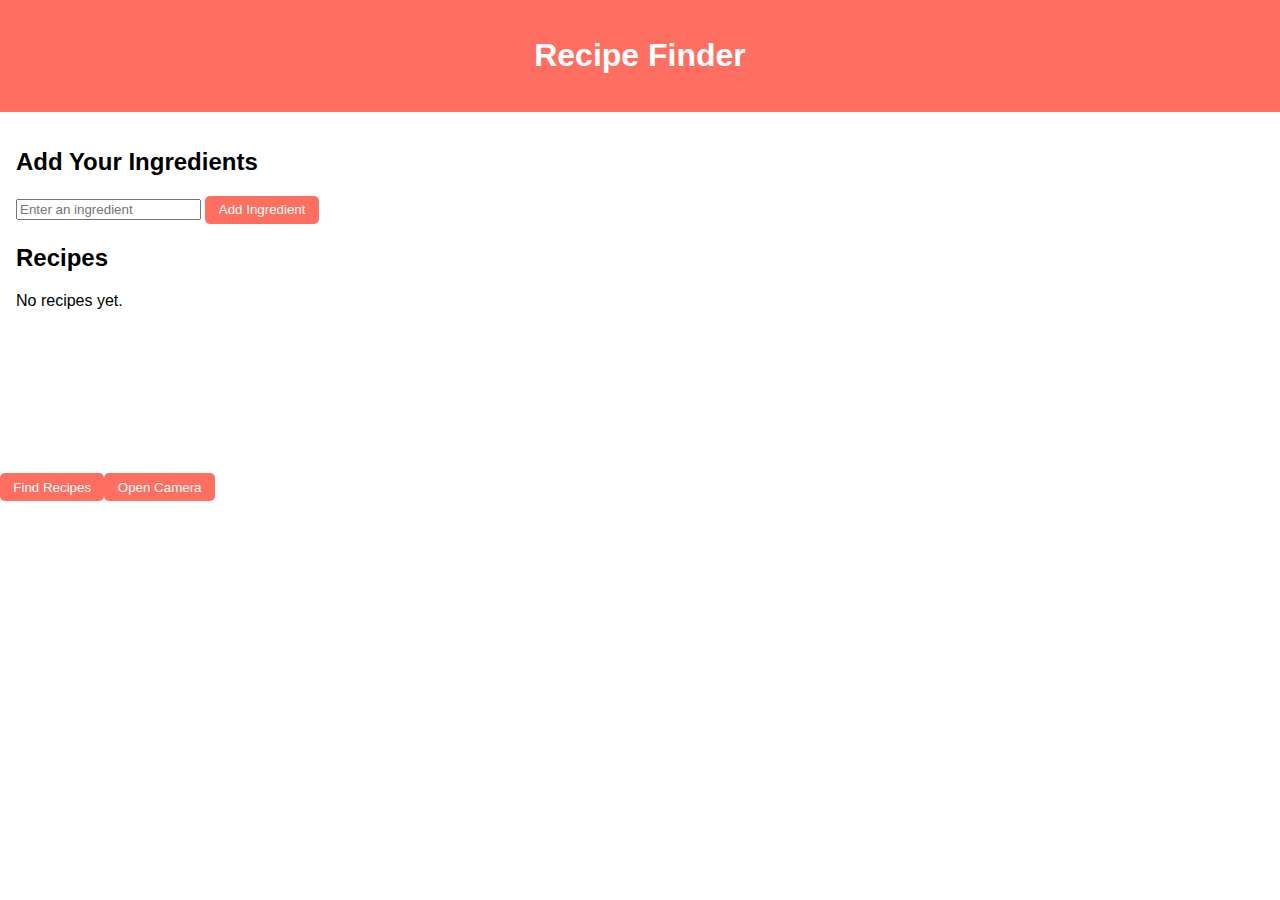
==== RecipeFinder/index.html @ e74bd14e "Add files via upload" ====
<!DOCTYPE html>
<html lang="en">
<head>
    <meta charset="UTF-8">
    <meta name="viewport" content="width=device-width, initial-scale=1.0">
    <title>Recipe Finder</title>
    <link rel="stylesheet" href="styles/style.css">
    <link rel="manifest" href="manifest.json">
</head>
<body>
    <header>
        <h1>Recipe Finder</h1>
    </header>
    <main>
        <section id="ingredient-input">
            <h2>Add Your Ingredients</h2>
            <input type="text" id="ingredient" placeholder="Enter an ingredient">
            <button id="add-ingredient">Add Ingredient</button>
            <ul id="ingredient-list"></ul>
        </section>
        <section id="recipes">
            <h2>Recipes</h2>
            <div id="recipe-results">No recipes yet.</div>
        </section>
    </main>
    <script src="scripts/app.js"></script>
</body>
</html>
---- RecipeFinder/styles/style.css ----
body {
    font-family: Arial, sans-serif;
    margin: 0;
    padding: 0;
    box-sizing: border-box;
}

header {
    background-color: #ff6f61;
    color: white;
    text-align: center;
    padding: 1em 0;
}

main {
    padding: 1em;
}

section {
    margin: 1em 0;
}

button {
    background-color: #ff6f61;
    color: white;
    border: none;
    padding: 0.5em 1em;
    cursor: pointer;
    border-radius: 5px;
}

button:hover {
    background-color: #ff5a4c;
}

#ingredient-list {
    list-style: none;
    padding: 0;
}

#ingredient-list li {
    margin: 0.5em 0;
}
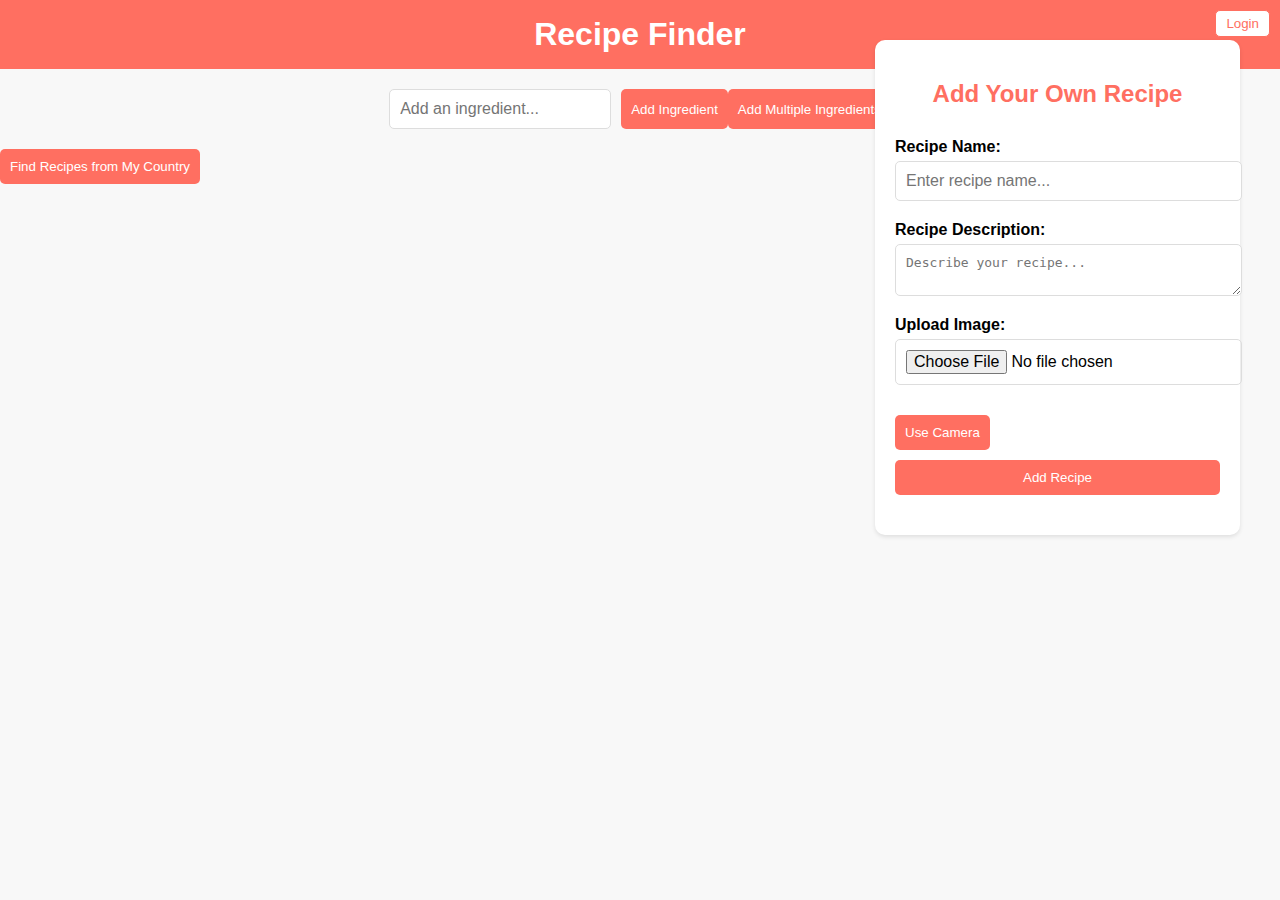
==== commit e247ee18: "latest version" ====
--- a/RecipeFinder/index.html
+++ b/RecipeFinder/index.html
@@ -1,28 +1,61 @@
 <!DOCTYPE html>
 <html lang="en">
 <head>
-    <meta charset="UTF-8">
-    <meta name="viewport" content="width=device-width, initial-scale=1.0">
-    <title>Recipe Finder</title>
-    <link rel="stylesheet" href="styles/style.css">
-    <link rel="manifest" href="manifest.json">
+  <meta charset="UTF-8">
+  <meta name="viewport" content="width=device-width, initial-scale=1.0">
+  <title>Recipe Finder</title>
+  <link rel="stylesheet" href="styles/style.css">
+  <link rel="manifest" href="manifest.json">
 </head>
 <body>
-    <header>
-        <h1>Recipe Finder</h1>
-    </header>
-    <main>
-        <section id="ingredient-input">
-            <h2>Add Your Ingredients</h2>
-            <input type="text" id="ingredient" placeholder="Enter an ingredient">
-            <button id="add-ingredient">Add Ingredient</button>
-            <ul id="ingredient-list"></ul>
-        </section>
-        <section id="recipes">
-            <h2>Recipes</h2>
-            <div id="recipe-results">No recipes yet.</div>
-        </section>
-    </main>
-    <script src="scripts/app.js"></script>
+  <!-- Header -->
+  <header>
+    <h1>Recipe Finder</h1>
+    <div class="auth-buttons">
+      <button id="login-button">Login</button>
+      <button id="logout-button" style="display: none;">Logout</button>
+    </div>
+  </header>
+
+  <!-- Add Your Own Recipe Section -->
+  <div class="add-recipe-container">
+    <h2>Add Your Own Recipe</h2>
+    <form id="recipe-form">
+      <label for="user-recipe-name">Recipe Name:</label>
+      <input type="text" id="user-recipe-name" placeholder="Enter recipe name..." required />
+
+      <label for="user-recipe-description">Recipe Description:</label>
+      <textarea id="user-recipe-description" placeholder="Describe your recipe..." required></textarea>
+
+      <label for="user-recipe-image">Upload Image:</label>
+      <input type="file" id="user-recipe-image" accept="image/*" />
+
+      <div class="camera-container">
+        <button type="button" id="camera-button">Use Camera</button>
+        <div id="camera-capture"></div>
+      </div>
+
+      <button type="submit">Add Recipe</button>
+    </form>
+    <div id="user-recipe-gallery"></div>
+  </div>
+
+  <!-- Ingredients Section -->
+  <div class="ingredient-input">
+    <input type="text" id="ingredient" placeholder="Add an ingredient..." />
+    <button id="add-ingredient">Add Ingredient</button>
+    <button id="add-multiple-ingredients">Add Multiple Ingredients</button>
+  </div>
+
+  <ul id="ingredient-list"></ul>
+
+  <!-- Find Recipes Section -->
+  <div class="recipe-actions">
+    <button id="country-recipes">Find Recipes from My Country</button>
+  </div>
+
+  <div id="recipe-results"></div>
+
+  <script src="scripts/app.js"></script>
 </body>
 </html>
--- a/RecipeFinder/styles/style.css
+++ b/RecipeFinder/styles/style.css
@@ -1,8 +1,10 @@
+/* General Styles */
 body {
     font-family: Arial, sans-serif;
     margin: 0;
     padding: 0;
     box-sizing: border-box;
+    background-color: #f8f8f8;
 }
 
 header {
@@ -10,21 +12,135 @@
     color: white;
     text-align: center;
     padding: 1em 0;
-}
-
-main {
-    padding: 1em;
-}
-
-section {
-    margin: 1em 0;
+    position: relative;
+}
+
+header h1 {
+    margin: 0;
+}
+
+.auth-buttons {
+    position: absolute;
+    top: 10px;
+    right: 10px;
+}
+
+.auth-buttons button {
+    background-color: #fff;
+    color: #ff6f61;
+    border: 1px solid #ff6f61;
+    padding: 5px 10px;
+    cursor: pointer;
+    border-radius: 5px;
+    margin-left: 5px;
+}
+
+.auth-buttons button:hover {
+    background-color: #ff6f61;
+    color: white;
+}
+
+/* Add Your Own Recipe Section */
+.add-recipe-container {
+    background-color: #fff;
+    padding: 20px;
+    margin: 20px;
+    border-radius: 10px;
+    box-shadow: 0 2px 4px rgba(0, 0, 0, 0.1);
+    max-width: 400px;
+    position: absolute;
+    top: 20px;
+    right: 20px;
+}
+
+.add-recipe-container h2 {
+    color: #ff6f61;
+    text-align: center;
+}
+
+#recipe-form {
+    display: flex;
+    flex-direction: column;
+}
+
+#recipe-form label {
+    margin-top: 10px;
+    margin-bottom: 5px;
+    font-weight: bold;
+}
+
+#recipe-form input,
+#recipe-form textarea {
+    padding: 10px;
+    margin-bottom: 10px;
+    border: 1px solid #ddd;
+    border-radius: 5px;
+    width: 100%;
+    font-size: 1em;
+}
+
+#recipe-form button {
+    background-color: #ff6f61;
+    color: white;
+    border: none;
+    padding: 10px;
+    cursor: pointer;
+    border-radius: 5px;
+    margin-top: 10px;
+}
+
+#recipe-form button:hover {
+    background-color: #ff5a4c;
+}
+
+/* Camera Capture */
+.camera-container {
+    margin-top: 10px;
+}
+
+#camera-capture video {
+    display: block;
+    max-width: 100%;
+    border: 1px solid #ddd;
+    border-radius: 5px;
+    margin-top: 10px;
+}
+
+/* User Recipe Gallery */
+#user-recipe-gallery {
+    margin-top: 20px;
+}
+
+#user-recipe-gallery img {
+    width: 100%;
+    max-width: 300px;
+    height: auto;
+    border-radius: 10px;
+    box-shadow: 0 2px 4px rgba(0, 0, 0, 0.1);
+    margin: 10px 0;
+}
+
+/* Ingredients Section */
+.ingredient-input {
+    display: flex;
+    justify-content: center;
+    margin: 20px;
+}
+
+.ingredient-input input {
+    padding: 10px;
+    font-size: 1em;
+    margin-right: 10px;
+    border: 1px solid #ddd;
+    border-radius: 5px;
+    width: 200px;
 }
 
 button {
     background-color: #ff6f61;
     color: white;
     border: none;
-    padding: 0.5em 1em;
+    padding: 10px;
     cursor: pointer;
     border-radius: 5px;
 }
@@ -33,11 +149,77 @@
     background-color: #ff5a4c;
 }
 
+/* Recipe Results */
+#recipe-results {
+    margin: 20px;
+    display: flex;
+    flex-wrap: wrap;
+    justify-content: center;
+    gap: 20px;
+}
+
+.recipe {
+    background-color: #fff;
+    padding: 15px;
+    border-radius: 10px;
+    box-shadow: 0 2px 4px rgba(0, 0, 0, 0.1);
+    max-width: 300px;
+    text-align: center;
+}
+
+.recipe img {
+    width: 100%;
+    max-width: 300px;
+    height: 200px;
+    object-fit: cover;
+    border-radius: 10px;
+    margin-bottom: 10px;
+}
+
+.recipe h3 {
+    color: #ff6f61;
+    font-size: 1.2em;
+}
+
+.recipe p {
+    margin: 5px 0;
+    font-size: 0.9em;
+    color: #555;
+}
+
+.recipe a {
+    text-decoration: none;
+    color: #ff6f61;
+    font-weight: bold;
+}
+
+.recipe a:hover {
+    text-decoration: underline;
+}
+
+/* Ingredient List */
 #ingredient-list {
-    list-style: none;
+    list-style-type: none;
     padding: 0;
+    text-align: center;
 }
 
 #ingredient-list li {
-    margin: 0.5em 0;
-}
+    background-color: #fff;
+    margin: 5px auto;
+    padding: 10px;
+    border-radius: 5px;
+    max-width: 200px;
+}
+
+/* Responsive Design */
+@media screen and (max-width: 768px) {
+    .add-recipe-container {
+        position: static;
+        margin: 20px auto;
+    }
+    #recipe-results {
+        flex-direction: column;
+        align-items: center;
+    }
+}
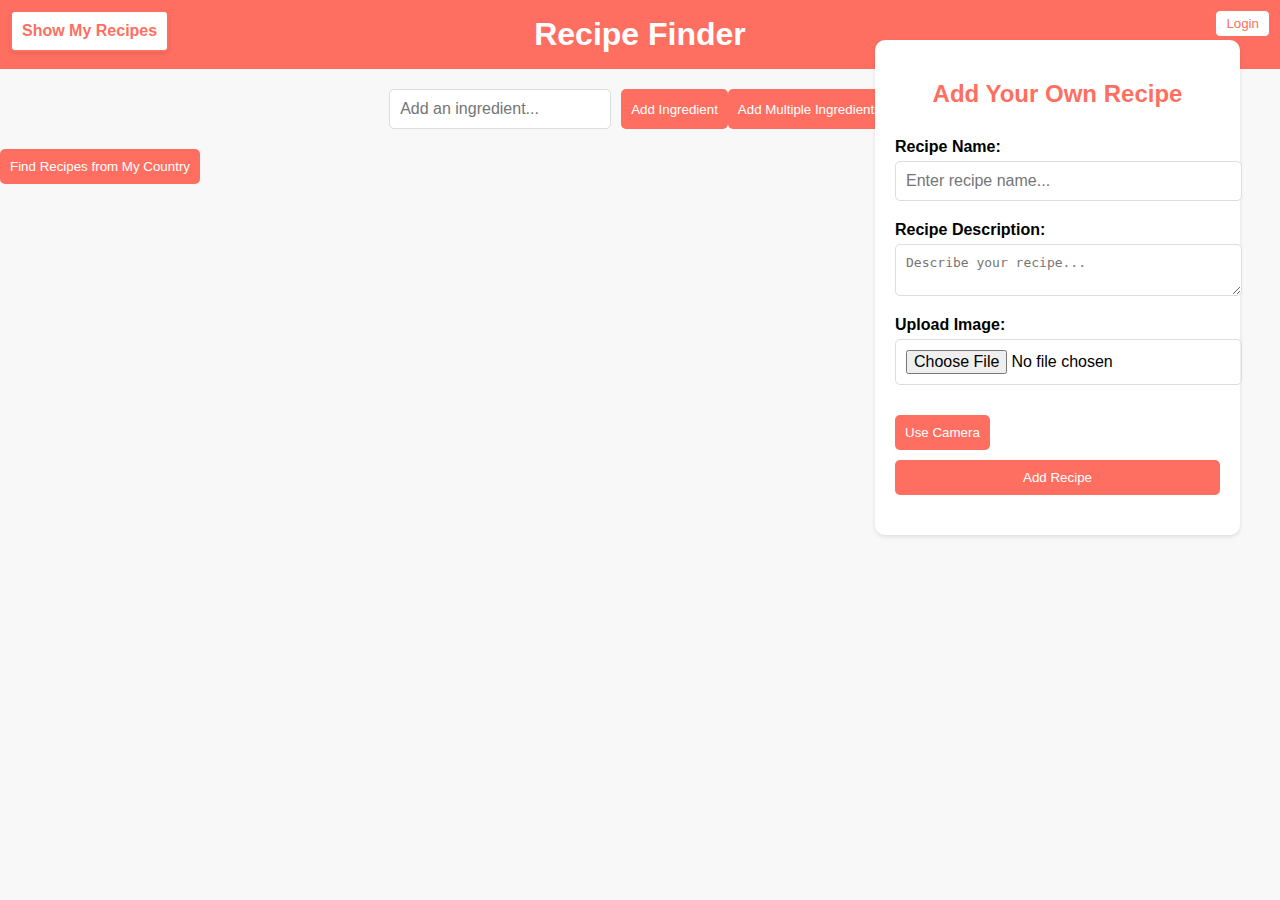
==== commit dada4735: "Show and Hide Button added ." ====
--- a/RecipeFinder/index.html
+++ b/RecipeFinder/index.html
@@ -6,6 +6,25 @@
   <title>Recipe Finder</title>
   <link rel="stylesheet" href="styles/style.css">
   <link rel="manifest" href="manifest.json">
+  <style>
+    #show-recipes-button {
+      position: absolute;
+      top: 10px;
+      left: 10px;
+      z-index: 1000;
+      background-color: white;
+      color: #ff6f61;
+      border: 2px solid #ff6f61;
+      padding: 10px;
+      border-radius: 5px;
+      cursor: pointer;
+      font-weight: bold;
+    }
+    #show-recipes-button:hover {
+      background-color: #ff6f61;
+      color: white;
+    }
+  </style>
 </head>
 <body>
   <!-- Header -->
@@ -56,6 +75,13 @@
 
   <div id="recipe-results"></div>
 
+  <!-- Show/Hide Recipes Section -->
+  <div class="show-recipes-section">
+    <button id="show-recipes-button" class="show-recipes-button">Show My Recipes</button>
+
+    <div id="recipes-container" style="display: none;"></div>
+  </div>
+
   <script src="scripts/app.js"></script>
 </body>
-</html>
+</html>--- a/RecipeFinder/styles/style.css
+++ b/RecipeFinder/styles/style.css
@@ -40,6 +40,26 @@
     color: white;
 }
 
+/* Show My Recipes Button */
+#show-recipes-button {
+    background-color: #fff;
+    color: #ff6f61;
+    border: 2px solid #ff6f61;
+    border-radius: 5px;
+    padding: 10px 20px;
+    font-size: 1em;
+    cursor: pointer;
+    position: absolute;
+    top: 20px;
+    left: 20px;
+    box-shadow: 0 2px 4px rgba(0, 0, 0, 0.1);
+}
+
+#show-recipes-button:hover {
+    background-color: #ff6f61;
+    color: white;
+}
+
 /* Add Your Own Recipe Section */
 .add-recipe-container {
     background-color: #fff;
@@ -113,11 +133,12 @@
 
 #user-recipe-gallery img {
     width: 100%;
-    max-width: 300px;
-    height: auto;
-    border-radius: 10px;
-    box-shadow: 0 2px 4px rgba(0, 0, 0, 0.1);
-    margin: 10px 0;
+    max-width: 150px; /* Görsel boyutlandırma */
+    height: 150px;
+    object-fit: cover; /* Görseli kırpma ve orantılı boyutlandırma */
+    border-radius: 10px;
+    box-shadow: 0 2px 4px rgba(0, 0, 0, 0.1);
+    margin: 10px auto; /* Görseli ortala */
 }
 
 /* Ingredients Section */
@@ -222,4 +243,9 @@
         flex-direction: column;
         align-items: center;
     }
-}
+    #show-recipes-button {
+        position: static;
+        margin: 10px auto;
+        display: block;
+    }
+}
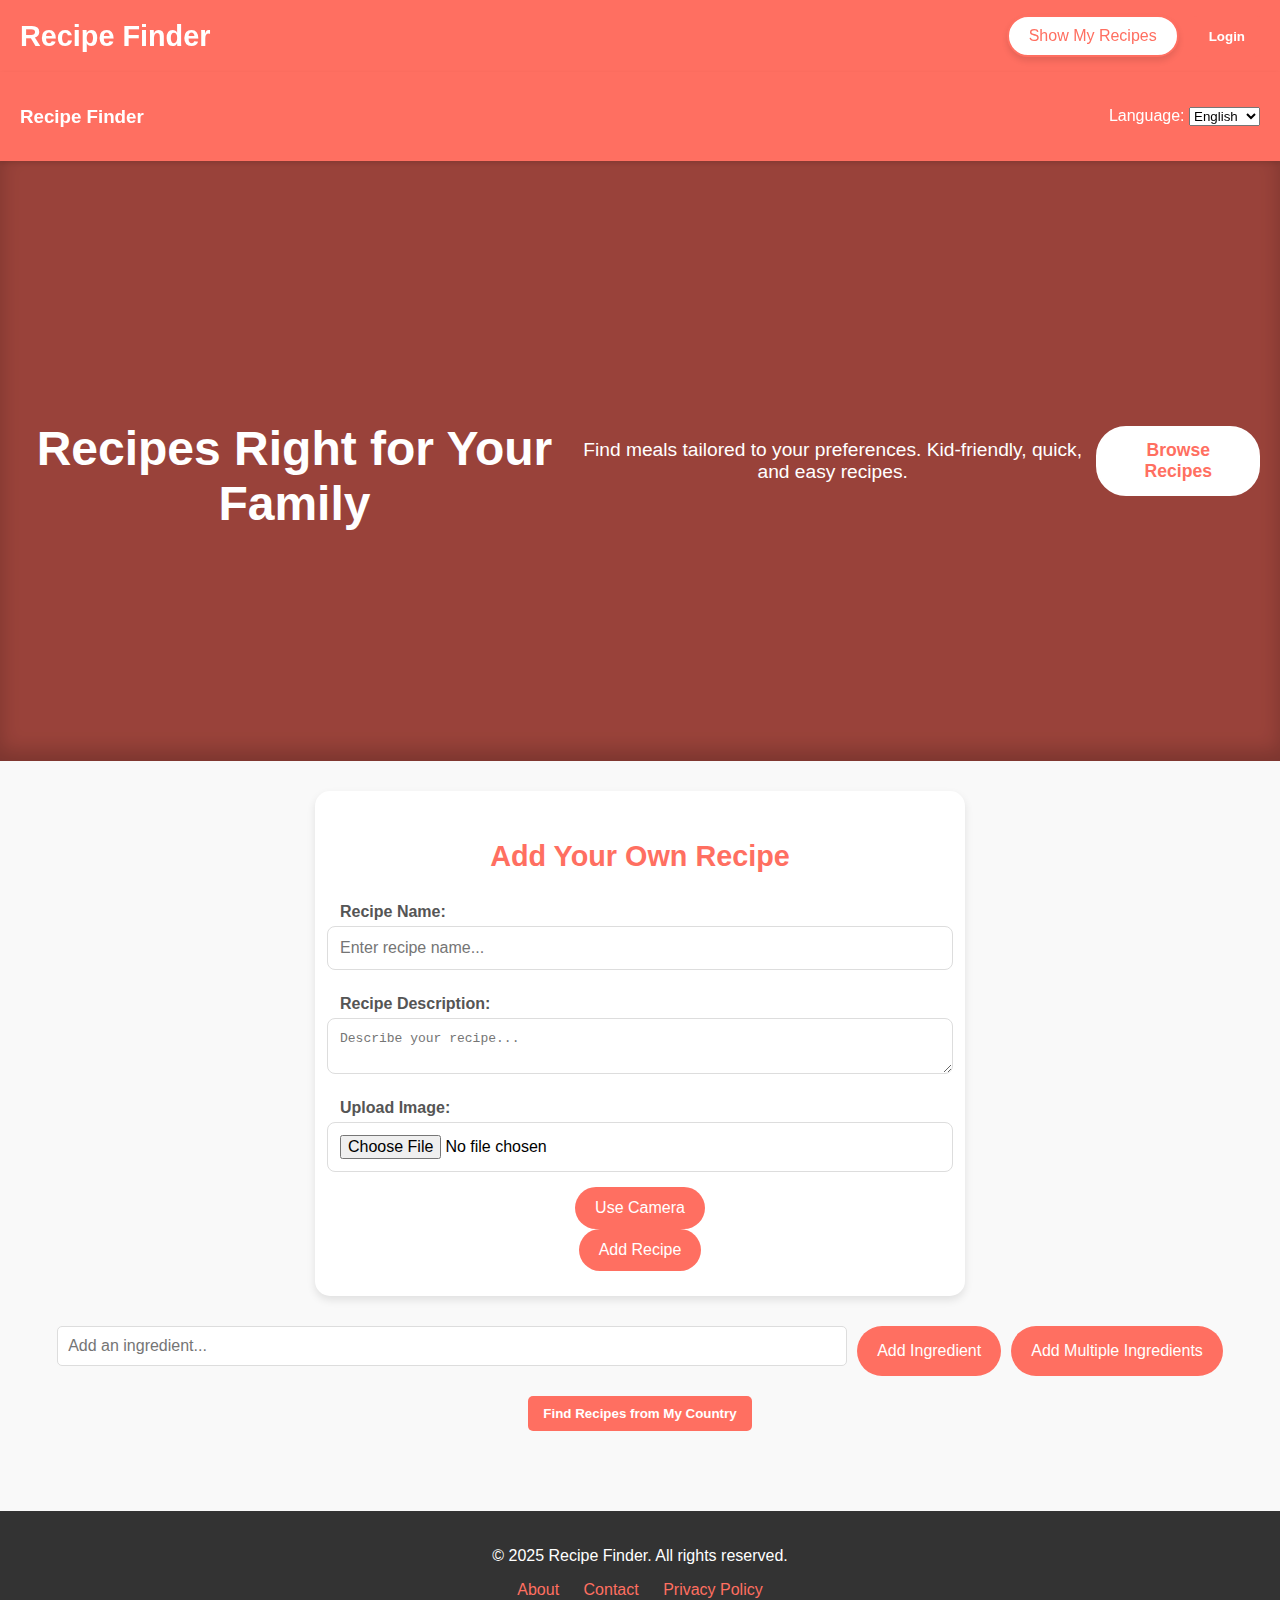
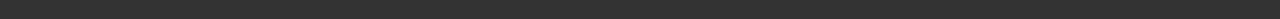
==== commit 9573c1d0: "debug" ====
--- a/RecipeFinder/index.html
+++ b/RecipeFinder/index.html
@@ -7,22 +7,167 @@
   <link rel="stylesheet" href="styles/style.css">
   <link rel="manifest" href="manifest.json">
   <style>
-    #show-recipes-button {
-      position: absolute;
-      top: 10px;
-      left: 10px;
-      z-index: 1000;
-      background-color: white;
-      color: #ff6f61;
-      border: 2px solid #ff6f61;
-      padding: 10px;
+    /* Genel Buton Stilleri */
+    button {
+      background-color: #ff6f61;
+      color: white;
+      border: none;
+      padding: 10px 15px;
       border-radius: 5px;
       cursor: pointer;
       font-weight: bold;
-    }
-    #show-recipes-button:hover {
+      transition: background-color 0.3s ease;
+    }
+    button:hover {
+      background-color: #ff5a4c;
+    }
+
+    /* Header */
+    header {
       background-color: #ff6f61;
       color: white;
+      padding: 15px 20px;
+      display: flex;
+      justify-content: space-between;
+      align-items: center;
+      box-shadow: 0 2px 4px rgba(0, 0, 0, 0.1);
+      position: sticky;
+      top: 0;
+      z-index: 1000;
+    }
+
+    header h1 {
+      margin: 0;
+      font-size: 1.8em;
+    }
+
+    .navigation {
+      display: flex;
+      gap: 15px;
+    }
+
+    /* Hamburger Menü */
+    .hamburger-menu {
+      display: none;
+      flex-direction: column;
+      cursor: pointer;
+      gap: 5px;
+    }
+
+    .hamburger-menu span {
+      width: 25px;
+      height: 3px;
+      background-color: white;
+    }
+
+    @media screen and (max-width: 768px) {
+      .navigation {
+        display: none;
+        flex-direction: column;
+        background-color: #ff6f61;
+        padding: 10px;
+        position: absolute;
+        top: 60px;
+        right: 0;
+        width: 100%;
+        box-shadow: 0 2px 4px rgba(0, 0, 0, 0.1);
+      }
+      .navigation.active {
+        display: flex;
+      }
+      .hamburger-menu {
+        display: flex;
+      }
+    }
+
+    /* Hero Section */
+    .hero-section {
+      background-color: #ff6f61;
+      color: white;
+      text-align: center;
+      padding: 100px 20px;
+      background-image: url('https://www.hrcacademy.com/wp-content/uploads/2023/10/qualities-of-a-sous-chef.jpg'); /* Arka plan resmi buraya */
+      background-size: cover;
+      background-position: center;
+    }
+    .hero-section h2 {
+      font-size: 3em;
+      font-weight: bold;
+      margin-bottom: 10px;
+    }
+    .hero-section p {
+      font-size: 1.2em;
+      margin-bottom: 20px;
+    }
+
+    /* Ingredients Section */
+    .ingredient-input {
+      margin: 20px 0;
+      text-align: center;
+    }
+    .ingredient-input input {
+      padding: 10px;
+      border: 1px solid #ddd;
+      border-radius: 5px;
+      width: 60%;
+      margin-bottom: 10px;
+    }
+
+    /* Recipe Finder Section */
+    .recipe-actions {
+      text-align: center;
+      margin-top: 20px;
+    }
+
+    /* Footer */
+    footer {
+      background-color: #333;
+      color: white;
+      padding: 20px;
+      text-align: center;
+      margin-top: 40px;
+    }
+    footer a {
+      color: #ff6f61;
+      text-decoration: none;
+      margin: 0 10px;
+    }
+    footer a:hover {
+      text-decoration: underline;
+    }
+
+    /* Card Grid for Recipes */
+    .recipe-cards {
+      display: grid;
+      grid-template-columns: repeat(auto-fit, minmax(250px, 1fr));
+      gap: 20px;
+      margin: 20px;
+      padding: 10px;
+    }
+    .recipe-card {
+      background: white;
+      border-radius: 8px;
+      box-shadow: 0 2px 4px rgba(0, 0, 0, 0.1);
+      overflow: hidden;
+      transition: transform 0.3s ease, box-shadow 0.3s ease;
+    }
+    .recipe-card:hover {
+      transform: translateY(-5px);
+      box-shadow: 0 4px 8px rgba(0, 0, 0, 0.2);
+    }
+    .recipe-card img {
+      width: 100%;
+      height: 200px;
+      object-fit: cover;
+    }
+    .recipe-card h3 {
+      font-size: 1.2em;
+      margin: 10px;
+    }
+    .recipe-card p {
+      font-size: 0.9em;
+      color: #555;
+      margin: 0 10px 10px;
     }
   </style>
 </head>
@@ -30,11 +175,37 @@
   <!-- Header -->
   <header>
     <h1>Recipe Finder</h1>
-    <div class="auth-buttons">
+    <div class="hamburger-menu">
+      <span></span>
+      <span></span>
+      <span></span>
+    </div>
+    <nav class="navigation">
+      <button id="show-recipes-button">Show My Recipes</button>
       <button id="login-button">Login</button>
       <button id="logout-button" style="display: none;">Logout</button>
+    </nav>
+  </header>
+
+  <header>
+    <h3 id="page-title">Recipe Finder</h3>
+    <div class="language-selector">
+      <label for="language">Language:</label>
+      <select id="language">
+        <option value="en" selected>English</option>
+        <option value="tr">Türkçe</option>
+        <option value="es">Español</option>
+      </select>
     </div>
   </header>
+  
+
+  <!-- Hero Section -->
+  <section class="hero-section">
+    <h2>Recipes Right for Your Family</h2>
+    <p>Find meals tailored to your preferences. Kid-friendly, quick, and easy recipes.</p>
+    <button id="browse-recipes">Browse Recipes</button>
+  </section>
 
   <!-- Add Your Own Recipe Section -->
   <div class="add-recipe-container">
@@ -75,13 +246,47 @@
 
   <div id="recipe-results"></div>
 
-  <!-- Show/Hide Recipes Section -->
-  <div class="show-recipes-section">
-    <button id="show-recipes-button" class="show-recipes-button">Show My Recipes</button>
-
-    <div id="recipes-container" style="display: none;"></div>
-  </div>
-
+  <!-- Recipe Cards Section -->
+  <div class="recipe-cards">
+    <!-- Recipe Cards Dynamically Injected Here -->
+  </div>
+
+  
+  <div id="message-box"></div>
+  <div id="some-element-id"></div>
+  <div id="recipes-container" style="display: none"></div>
+
+
+
+  <!-- Footer -->
+  <footer>
+    <p>&copy; 2025 Recipe Finder. All rights reserved.</p>
+    <a href="#">About</a>
+    <a href="#">Contact</a>
+    <a href="#">Privacy Policy</a>
+  </footer>
+
+  <script>
+    const hamburgerMenu = document.querySelector('.hamburger-menu');
+    const navigation = document.querySelector('.navigation');
+
+    hamburgerMenu.addEventListener('click', () => {
+      navigation.classList.toggle('active');
+    });
+
+ // Sticky header davranışı için scroll event listener
+    document.addEventListener("scroll", () => {
+    const header = document.querySelector("header");
+    const scrollY = window.scrollY;
+
+    if (scrollY > 50) {
+      header.classList.add("scrolled"); // Kaydırıldığında sınıf eklenir
+    } else {
+      header.classList.remove("scrolled"); // Üste geri dönüldüğünde sınıf kaldırılır
+    }
+  });
+
+  </script>
   <script src="scripts/app.js"></script>
 </body>
-</html>+</html>
--- a/RecipeFinder/styles/style.css
+++ b/RecipeFinder/styles/style.css
@@ -1,251 +1,287 @@
-/* General Styles */
+/* Genel */
 body {
-    font-family: Arial, sans-serif;
+    font-family: 'Poppins', sans-serif;
     margin: 0;
     padding: 0;
     box-sizing: border-box;
-    background-color: #f8f8f8;
-}
-
-header {
-    background-color: #ff6f61;
-    color: white;
+    background-color: #f9f9f9;
+  }
+  
+  /* Header */
+  header {
+    background-color: #ff6f61;
+    color: white;
+    padding: 1em 20px;
+    display: flex;
+    justify-content: space-between;
+    align-items: center;
+    box-shadow: 0 4px 6px rgba(0, 0, 0, 0.1);
+    position: sticky;
+    top: 0;
+    z-index: 1000;
+  }
+  
+  header h1 {
+    margin: 0;
+    font-size: 2em;
+    font-weight: 600;
+  }
+  
+  .auth-buttons {
+    display: flex;
+    gap: 10px;
+  }
+  
+  .auth-buttons button {
+    background-color: #fff;
+    color: #ff6f61;
+    border: 1px solid #ff6f61;
+    padding: 8px 15px;
+    cursor: pointer;
+    border-radius: 20px;
+    font-size: 0.9em;
+    font-weight: 500;
+    transition: all 0.3s ease;
+  }
+  
+  .auth-buttons button:hover {
+    background-color: #ff6f61;
+    color: white;
+  }
+  
+  /* Hero Section */
+  .hero-section {
+    display: flex;
+    align-items: center;
+    justify-content: space-between;
+    padding: 50px 20px;
+    height: 400px;
+    background-color: #ff6f61;
+    background-image: url('https://www.hrcacademy.com/wp-content/uploads/2023/10/qualities-of-a-sous-chef.jpg'); /* Yüksek çözünürlüklü görsel */
+    background-size: cover;
+    background-position: center;
+    background-repeat: no-repeat;
+    color: white;
+    text-align: left;
+    position: relative;
+    box-shadow: inset 0 -10px 20px rgba(0, 0, 0, 0.2);
+  }
+  
+  .hero-section h2 {
+    font-size: 3em;
+    font-weight: bold;
+    margin-bottom: 10px;
+  }
+  
+  .hero-section p {
+    font-size: 1.2em;
+    margin-bottom: 20px;
+  }
+  
+  .hero-section button {
+    background-color: white;
+    color: #ff6f61;
+    padding: 12px 25px;
+    border: 2px solid white;
+    font-size: 1.1em;
+    border-radius: 30px;
+    cursor: pointer;
+    font-weight: bold;
+    transition: all 0.3s ease;
+  }
+  
+  .hero-section button:hover {
+    background-color: #ff6f61;
+    color: white;
+  }
+  
+  /* Overlay (isteğe bağlı ek gölge) */
+  .hero-section::before {
+    content: '';
+    position: absolute;
+    top: 0;
+    left: 0;
+    width: 100%;
+    height: 100%;
+    background-color: rgba(0, 0, 0, 0.4); /* Yarı saydam bir gölge */
+    z-index: 1;
+  }
+  
+  .hero-section > * {
+    position: relative;
+    z-index: 2; /* İçerikleri overlay'in üstünde tut */
+  }
+  
+  /* Show Recipes Button */
+  #show-recipes-button {
+    background-color: white;
+    color: #ff6f61;
+    border: 2px solid #ff6f61;
+    padding: 10px 20px;
+    font-size: 1em;
+    border-radius: 25px;
+    box-shadow: 0 4px 6px rgba(0, 0, 0, 0.1);
+    cursor: pointer;
+    font-weight: 500;
+    transition: 0.3s ease;
+  }
+  
+  #show-recipes-button:hover {
+    background-color: #ff6f61;
+    color: white;
+  }
+  
+  /* Add Recipe Section */
+  .add-recipe-container {
+    background-color: #fff;
+    padding: 25px;
+    margin: 30px auto;
+    border-radius: 15px;
+    box-shadow: 0 4px 8px rgba(0, 0, 0, 0.1);
+    max-width: 600px; /* Daha geniş ekranlarda optimize */
     text-align: center;
-    padding: 1em 0;
-    position: relative;
-}
-
-header h1 {
-    margin: 0;
-}
-
-.auth-buttons {
-    position: absolute;
-    top: 10px;
-    right: 10px;
-}
-
-.auth-buttons button {
+  }
+  
+  .add-recipe-container h2 {
+    color: #ff6f61;
+    font-size: 1.8em;
+    margin-bottom: 20px;
+  }
+  
+  #recipe-form {
+    display: flex;
+    flex-direction: column;
+    align-items: center;
+  }
+  
+  #recipe-form label {
+    align-self: flex-start;
+    margin: 10px 0 5px;
+    font-weight: bold;
+    color: #555;
+  }
+  
+  #recipe-form input,
+  #recipe-form textarea {
+    padding: 12px;
+    margin-bottom: 15px;
+    border: 1px solid #ddd;
+    border-radius: 8px;
+    width: 100%;
+    font-size: 1em;
+  }
+  
+  #recipe-form button {
+    background-color: #ff6f61;
+    color: white;
+    border: none;
+    padding: 12px 20px;
+    cursor: pointer;
+    border-radius: 25px;
+    font-size: 1em;
+    font-weight: 500;
+    transition: all 0.3s ease;
+  }
+  
+  #recipe-form button:hover {
+    background-color: #ff5a4c;
+  }
+  
+  /* Tarif Kartları */
+  #recipes-container {
+    display: none;
+    grid-template-columns: repeat(auto-fit, minmax(250px, 1fr));
+    gap: 20px;
+    padding: 20px;
+  }
+  
+  .user-recipe {
     background-color: #fff;
-    color: #ff6f61;
-    border: 1px solid #ff6f61;
-    padding: 5px 10px;
-    cursor: pointer;
-    border-radius: 5px;
-    margin-left: 5px;
-}
-
-.auth-buttons button:hover {
-    background-color: #ff6f61;
-    color: white;
-}
-
-/* Show My Recipes Button */
-#show-recipes-button {
-    background-color: #fff;
-    color: #ff6f61;
-    border: 2px solid #ff6f61;
-    border-radius: 5px;
-    padding: 10px 20px;
-    font-size: 1em;
-    cursor: pointer;
-    position: absolute;
-    top: 20px;
-    left: 20px;
-    box-shadow: 0 2px 4px rgba(0, 0, 0, 0.1);
-}
-
-#show-recipes-button:hover {
-    background-color: #ff6f61;
-    color: white;
-}
-
-/* Add Your Own Recipe Section */
-.add-recipe-container {
-    background-color: #fff;
+    border-radius: 15px;
+    box-shadow: 0 4px 8px rgba(0, 0, 0, 0.1);
     padding: 20px;
-    margin: 20px;
+    text-align: center;
+  }
+  
+  .user-recipe img {
+    width: 100%;
+    max-width: 250px;
+    height: auto;
     border-radius: 10px;
-    box-shadow: 0 2px 4px rgba(0, 0, 0, 0.1);
-    max-width: 400px;
-    position: absolute;
-    top: 20px;
-    right: 20px;
-}
-
-.add-recipe-container h2 {
-    color: #ff6f61;
-    text-align: center;
-}
-
-#recipe-form {
-    display: flex;
-    flex-direction: column;
-}
-
-#recipe-form label {
-    margin-top: 10px;
-    margin-bottom: 5px;
-    font-weight: bold;
-}
-
-#recipe-form input,
-#recipe-form textarea {
-    padding: 10px;
-    margin-bottom: 10px;
-    border: 1px solid #ddd;
-    border-radius: 5px;
-    width: 100%;
-    font-size: 1em;
-}
-
-#recipe-form button {
-    background-color: #ff6f61;
-    color: white;
-    border: none;
-    padding: 10px;
-    cursor: pointer;
-    border-radius: 5px;
-    margin-top: 10px;
-}
-
-#recipe-form button:hover {
-    background-color: #ff5a4c;
-}
-
-/* Camera Capture */
-.camera-container {
-    margin-top: 10px;
-}
-
-#camera-capture video {
-    display: block;
-    max-width: 100%;
-    border: 1px solid #ddd;
-    border-radius: 5px;
-    margin-top: 10px;
-}
-
-/* User Recipe Gallery */
-#user-recipe-gallery {
-    margin-top: 20px;
-}
-
-#user-recipe-gallery img {
-    width: 100%;
-    max-width: 150px; /* Görsel boyutlandırma */
-    height: 150px;
-    object-fit: cover; /* Görseli kırpma ve orantılı boyutlandırma */
-    border-radius: 10px;
-    box-shadow: 0 2px 4px rgba(0, 0, 0, 0.1);
-    margin: 10px auto; /* Görseli ortala */
-}
-
-/* Ingredients Section */
-.ingredient-input {
+    margin-bottom: 15px;
+  }
+  
+  .user-recipe h3 {
+    font-size: 1.4em;
+    color: #ff6f61;
+  }
+  
+  .user-recipe p {
+    font-size: 1em;
+    color: #666;
+    margin: 10px 0;
+  }
+  
+  /* Ingredient Input Section */
+  .ingredient-input {
     display: flex;
     justify-content: center;
     margin: 20px;
-}
-
-.ingredient-input input {
-    padding: 10px;
-    font-size: 1em;
-    margin-right: 10px;
+    gap: 10px;
+  }
+  
+  .ingredient-input input {
+    padding: 12px;
+    font-size: 1em;
     border: 1px solid #ddd;
-    border-radius: 5px;
-    width: 200px;
-}
-
-button {
+    border-radius: 8px;
+    width: 250px;
+  }
+  
+  .ingredient-input button {
     background-color: #ff6f61;
     color: white;
     border: none;
-    padding: 10px;
-    cursor: pointer;
-    border-radius: 5px;
-}
-
-button:hover {
+    padding: 12px 20px;
+    cursor: pointer;
+    border-radius: 25px;
+    font-size: 1em;
+    font-weight: 500;
+    transition: all 0.3s ease;
+  }
+  
+  .ingredient-input button:hover {
     background-color: #ff5a4c;
-}
-
-/* Recipe Results */
-#recipe-results {
-    margin: 20px;
-    display: flex;
-    flex-wrap: wrap;
-    justify-content: center;
-    gap: 20px;
-}
-
-.recipe {
-    background-color: #fff;
-    padding: 15px;
-    border-radius: 10px;
-    box-shadow: 0 2px 4px rgba(0, 0, 0, 0.1);
-    max-width: 300px;
-    text-align: center;
-}
-
-.recipe img {
-    width: 100%;
-    max-width: 300px;
-    height: 200px;
-    object-fit: cover;
-    border-radius: 10px;
-    margin-bottom: 10px;
-}
-
-.recipe h3 {
-    color: #ff6f61;
-    font-size: 1.2em;
-}
-
-.recipe p {
-    margin: 5px 0;
-    font-size: 0.9em;
-    color: #555;
-}
-
-.recipe a {
-    text-decoration: none;
-    color: #ff6f61;
-    font-weight: bold;
-}
-
-.recipe a:hover {
-    text-decoration: underline;
-}
-
-/* Ingredient List */
-#ingredient-list {
-    list-style-type: none;
-    padding: 0;
-    text-align: center;
-}
-
-#ingredient-list li {
-    background-color: #fff;
-    margin: 5px auto;
-    padding: 10px;
-    border-radius: 5px;
-    max-width: 200px;
-}
-
-/* Responsive Design */
-@media screen and (max-width: 768px) {
-    .add-recipe-container {
-        position: static;
-        margin: 20px auto;
-    }
-    #recipe-results {
-        flex-direction: column;
-        align-items: center;
-    }
-    #show-recipes-button {
-        position: static;
-        margin: 10px auto;
-        display: block;
-    }
-}
+  }
+  
+  /* Responsive Tasarım */
+  @media screen and (max-width: 768px) {
+    header h1 {
+      font-size: 1.6em;
+    }
+  
+    .hero-section {
+      flex-direction: column;
+      text-align: center;
+      height: auto;
+      padding: 50px 10px;
+    }
+  
+    .hero-section h2 {
+      font-size: 2em;
+    }
+  
+    #recipes-container {
+      grid-template-columns: repeat(auto-fit, minmax(200px, 1fr));
+    }
+  
+    .ingredient-input input {
+      width: 200px;
+    }
+  
+    .auth-buttons button {
+      padding: 8px 10px;
+      font-size: 0.8em;
+    }
+  }
+  